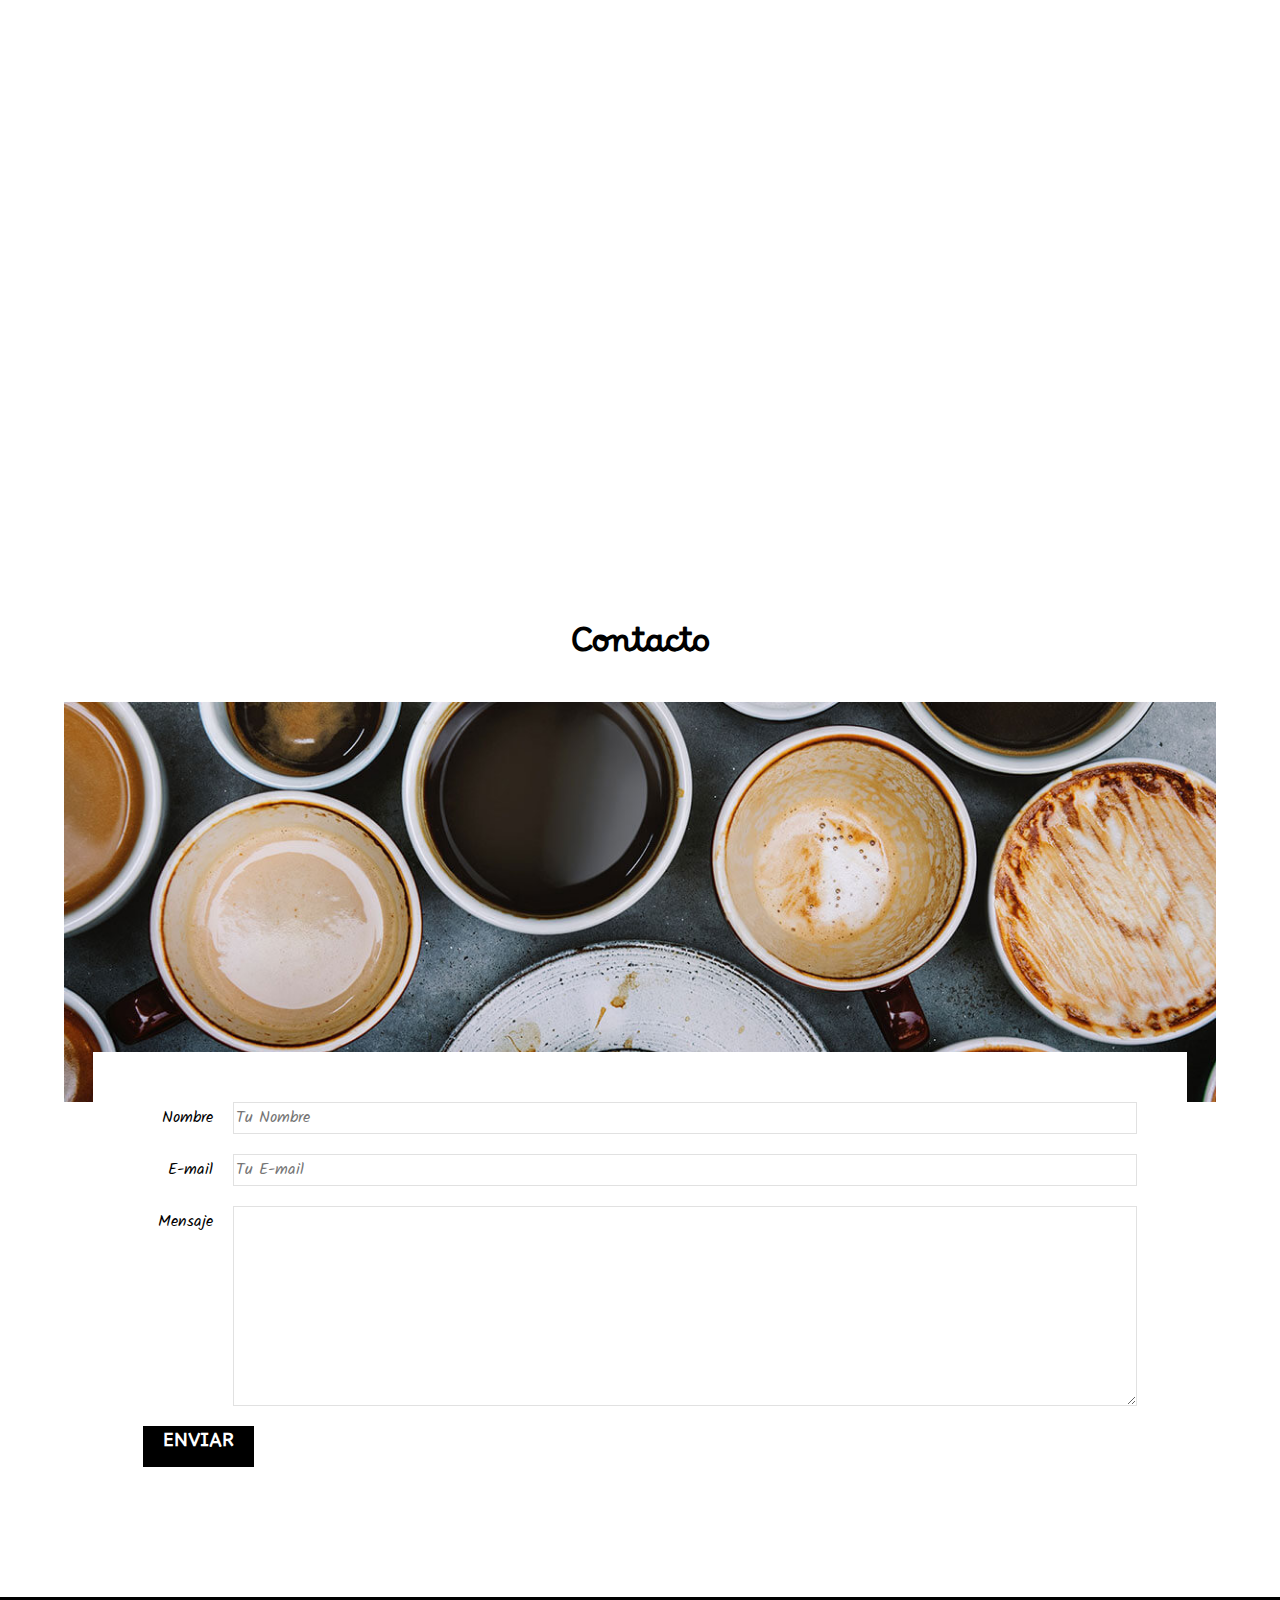
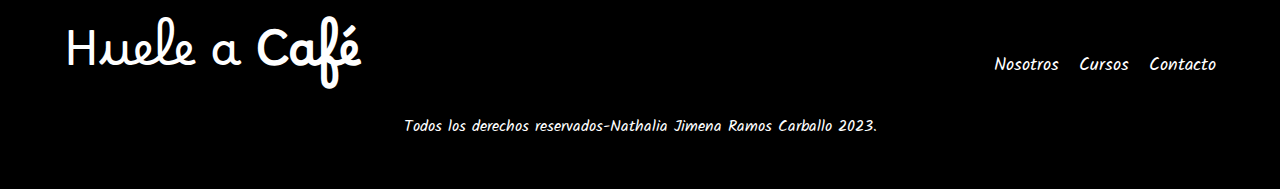
==== contacto.html @ 2bea815c "Initial commit" ====
<!DOCTYPE html>
<html lang="en">

<head>
    <meta charset="UTF-8">
    <meta name="viewport" content="width=device-width, initial-scale=1.0">
    <title>Huele a Café By: Nattys</title>
    <link rel="preload" href="css/normalize.css" as="style">
    <link rel="stylesheet" href="css/normalize.css">
    <link rel="preconnect" href="https://fonts.googleapis.com">
    <link rel="preconnect" href="https://fonts.gstatic.com" crossorigin>
    <link href="https://fonts.googleapis.com/css2?family=Borel&family=Kalam:wght@400;700&display=swap" rel="stylesheet">
    <link rel="preload" href="css/style.css" as="style">
    <link rel="stylesheet" href="css/style.css">

</head>

<body>
    <header class="header">

        <div class="contenedor">
            <div class="barra">
                <a class="logo" href="index.html">
                    <h1 class="logo__nombre no-margin centrar-texto">Huele a <span class="logo__bold">Café</span></h1>
                </a>

                <nav class="navegacion">
                    <a href="nosotros.html" class="navegacion__enlace">Nosotros</a>
                    <a href="cursos.html" class="navegacion__enlace">Cursos</a>
                    <a href="contacto.html" class="navegacion__enlace">Contacto</a>
                </nav>
            </div>
        </div>

        <div class="header__texto">
            <h2 class="no-margin">Blog de Café con los mejores consejos y cursos</h2>
            <p class="no-margin">Aprender de los Expertos con las mejores recetas y consejos</p>
        </div>
    </header>

    <main class="contenedor">
       <h3 class="centrar-texto">Contacto</h3>

        <div class="contacto-bg"></div>

        <form class="formulario">
            <div class="campo">
                <label class="campo__label" for="nombre">Nombre</label>
                <input class="campo__field" type="text" placeholder="Tu Nombre" id="nombre">
            </div>

            <div class="campo">
                <label class="campo__label" for="email">E-mail</label>
                <input class="campo__field" type="email" placeholder="Tu E-mail" id="email">
            </div>

            <div class="campo">
                <label class="campo__label" for="mensaje">Mensaje</label>
                <textarea class="campo__field campo__field--textarea" id="mensaje"></textarea>
            </div>

            <div class="campo">
                <input type="submit" value="Enviar" class="boton boton--primario">
            </div>
        </form>
       
    </main>

    <footer class="footer">
        <div class="contenedor">
            <div class="barra">
                <a class="logo" href="index.html">
                    <h1 class="logo__nombre no-margin centrar-texto">Huele a <span class="logo__bold">Café</span></h1>
                </a>

                <nav class="navegacion">
                    <a href="nosotros.html" class="navegacion__enlace">Nosotros</a>
                    <a href="cursos.html" class="navegacion__enlace">Cursos</a>
                    <a href="contacto.html" class="navegacion__enlace">Contacto</a>
                </nav>
            </div>
        </div>
        <p class="firma">Todos los derechos reservados-Nathalia Jimena Ramos Carballo 2023.</p>
    </footer>

</body>

</html>
---- css/style.css ----
:root {
    --fuenteHeading: 'Borel', cursive;
    --fuenteparrado: 'Kalam', cursive;

    --primario: #784d3c;
    --gris:#e1e1e1;
    --blanco: #ffffff;
    --negro: #000000;
}
html {
     box-sizing: border-box;
     font-size: 62.5%; /* 1 rem = 10px */
}
*, *:before, *:after {
    box-sizing: inherit; /* Heredar del elemento padre */
}
body {
    font-family:var(--fuenteparrado); /* Fuente parrafo*/
    font-size: 1.6rem;
    line-height: 2; /*Interlineado*/
}

/**Globales**/
.contenedor {
    max-width: 120rem;
    width: 90%;/* Contenido no se vaya a las orillas*/
    margin: 0 auto; /* Centrar el contenido horizontalmente*/
}

a {
    text-decoration: none; /*Quitar el interlineado*/
}

h1,h2,h3, h4 {
    font-family: var(--fuenteHeading);
    line-height:1.2 ;
}
h1 {
    font-size: 4.8rem;
}
h2 {
    font-size: 4rem;
}
h3 {
    font-size: 3.2rem;
}
h4 {
    font-size: 2.8rem;
}
img {
    max-width: 100%;
}

/**Utilidades**/
.no-margin {
    margin: 0; /*Eliminar Margen*/
}
.no-padding {
    padding: 0; 
}
.centrar-texto {
    text-align: center;
}

/**Header**/
.webp .header {
  background-image: url(../img/banner.webp);  
}
.no-webp .header {
    background-image: url(../img/banner.jpg);  
}
.header {
    height: 60rem; /* Altura */
    background-size: cover; /*Tome el espacio disponible*/
    background-repeat: no-repeat;
    background-position: center center; /*Muestre el centro de la imagen*/
}
.header__texto {
    text-align: center;
    color: var(--blanco);
    margin-top: 5rem;
}
@media (min-width: 768px) {
    .header__texto {
        margin-top: 20rem;
    }
}
.barra {
    padding-top: 4rem;
}
@media (min-width: 768px ) {
    .barra {
    display:flex;
    justify-content: space-between; /*Alinear contenido Horizontalmente*/ /*Uno de cada lado*/
    align-items: center; /* Alinear verticalmente*/    
    }
}
.logo {
    color: var(--blanco);
}
.logo__nombre {
    font-weight: 400;
}
.logo__bold {
    font-weight: 700;
}
@media (min-width: 768px) {
    .navegacion {
        display: flex;
        gap: 2rem;
    }
}
.navegacion__enlace {
    display: block;
    text-align: center;
    font-size: 1.8rem;
    color: var(--blanco);
}
@media (min-width: 768px) {
    .contenido-principal {
       display: grid;
       grid-template-columns: 2fr 1fr;
       column-gap: 4rem; 
    }
}
.entrada {
    border-bottom: 1px solid var(--gris);
    margin-bottom: 2rem;
}
.entrada:last-of-type {
    border: none;
    margin-bottom: 0;
}
.boton {
    display: block;
    font-family: var(--fuenteHeading);
    color: var(--blanco);
    text-align: center;
    padding: 1rem 2rem;
    font-size: 1.8rem;
    text-transform: uppercase;
    font-weight: 700;
    margin-bottom: 2rem;
    border:none ;
}
@media (min-width: 768px) {
    .boton {
        display: inline-block;
    }
}
.boton:hover {
    cursor: pointer;
}
.boton--primario {
    background-color: var(--negro);
}

.boton--secundario {
    background-color: var(--primario);
}

.cursos {
    list-style: none; /* Quitar viñeta de las listas*/  
}
.widget-curso {
    border-bottom: 1px solid var(--gris);
    margin-bottom: 2rem;
}
.widget-curso:last-of-type {
    border: none;
    margin-bottom: 0; 
}
.widget-curso__label {
    font-family: var(--fuenteHeading);
    font-weight: bold;
}
.widget-curso__info {
    font-weight: normal;
}
.widget-curso__label,
.widget-curso__info {
    font-size: 2rem;
}

/** Footer **/
.footer {
    text-align: center;
    background-color: var(--negro);
    padding-bottom: 3rem;
    margin-top: 4rem;
}
.firma {
    color: var(--blanco);
}

/**Sobre Nosotros**/
@media (min-width: 768px) {
   .sobre-nosotros {
    display: grid;
    grid-template-columns: repeat(2, 1fr);
    column-gap: 2rem;
    } 
}

/**Cursos**/
.curso {
    padding: 3rem 0;
    border-bottom: 1px solid var(--gris);
}
@media (min-width: 768px) {
    .curso {
        display: grid;
        grid-template-columns: 1fr 2fr;
        column-gap: 2rem;
    }
}
.curso:last-of-type {
    border: none;
}
.curso__label {
    font-family: var(--fuenteHeading);
    font-weight: bold;
}
.curso__info {
    font-weight: normal;
}
.curso__label,
.curso__info {
    font-size: 2rem;
}

/**Contacto**/
.contacto-bg {
    background-image: url(../img/contacto.jpg);
    height: 40rem; /*Altura*/ 
    background-size: cover;
    background-repeat: no-repeat;
}

/**Formulario**/
.formulario {
    background-color: var(--blanco);
    margin: -5rem auto 0 auto;
    width: 95%;
    padding: 5rem;
}
.campo {
    display: flex;
    margin-bottom: 2rem;
}
.campo__label {
    flex: 0 0 9rem;
    text-align: right;
    padding-right: 2rem;
}
.campo__field {
    flex: 1;
    border: 1px solid var(--gris);
}
.campo__field--textarea {
    height: 20rem;
}
---- css/style.css ----
:root {
    --fuenteHeading: 'Borel', cursive;
    --fuenteparrado: 'Kalam', cursive;

    --primario: #784d3c;
    --gris:#e1e1e1;
    --blanco: #ffffff;
    --negro: #000000;
}
html {
     box-sizing: border-box;
     font-size: 62.5%; /* 1 rem = 10px */
}
*, *:before, *:after {
    box-sizing: inherit; /* Heredar del elemento padre */
}
body {
    font-family:var(--fuenteparrado); /* Fuente parrafo*/
    font-size: 1.6rem;
    line-height: 2; /*Interlineado*/
}

/**Globales**/
.contenedor {
    max-width: 120rem;
    width: 90%;/* Contenido no se vaya a las orillas*/
    margin: 0 auto; /* Centrar el contenido horizontalmente*/
}

a {
    text-decoration: none; /*Quitar el interlineado*/
}

h1,h2,h3, h4 {
    font-family: var(--fuenteHeading);
    line-height:1.2 ;
}
h1 {
    font-size: 4.8rem;
}
h2 {
    font-size: 4rem;
}
h3 {
    font-size: 3.2rem;
}
h4 {
    font-size: 2.8rem;
}
img {
    max-width: 100%;
}

/**Utilidades**/
.no-margin {
    margin: 0; /*Eliminar Margen*/
}
.no-padding {
    padding: 0; 
}
.centrar-texto {
    text-align: center;
}

/**Header**/
.webp .header {
  background-image: url(../img/banner.webp);  
}
.no-webp .header {
    background-image: url(../img/banner.jpg);  
}
.header {
    height: 60rem; /* Altura */
    background-size: cover; /*Tome el espacio disponible*/
    background-repeat: no-repeat;
    background-position: center center; /*Muestre el centro de la imagen*/
}
.header__texto {
    text-align: center;
    color: var(--blanco);
    margin-top: 5rem;
}
@media (min-width: 768px) {
    .header__texto {
        margin-top: 20rem;
    }
}
.barra {
    padding-top: 4rem;
}
@media (min-width: 768px ) {
    .barra {
    display:flex;
    justify-content: space-between; /*Alinear contenido Horizontalmente*/ /*Uno de cada lado*/
    align-items: center; /* Alinear verticalmente*/    
    }
}
.logo {
    color: var(--blanco);
}
.logo__nombre {
    font-weight: 400;
}
.logo__bold {
    font-weight: 700;
}
@media (min-width: 768px) {
    .navegacion {
        display: flex;
        gap: 2rem;
    }
}
.navegacion__enlace {
    display: block;
    text-align: center;
    font-size: 1.8rem;
    color: var(--blanco);
}
@media (min-width: 768px) {
    .contenido-principal {
       display: grid;
       grid-template-columns: 2fr 1fr;
       column-gap: 4rem; 
    }
}
.entrada {
    border-bottom: 1px solid var(--gris);
    margin-bottom: 2rem;
}
.entrada:last-of-type {
    border: none;
    margin-bottom: 0;
}
.boton {
    display: block;
    font-family: var(--fuenteHeading);
    color: var(--blanco);
    text-align: center;
    padding: 1rem 2rem;
    font-size: 1.8rem;
    text-transform: uppercase;
    font-weight: 700;
    margin-bottom: 2rem;
    border:none ;
}
@media (min-width: 768px) {
    .boton {
        display: inline-block;
    }
}
.boton:hover {
    cursor: pointer;
}
.boton--primario {
    background-color: var(--negro);
}

.boton--secundario {
    background-color: var(--primario);
}

.cursos {
    list-style: none; /* Quitar viñeta de las listas*/  
}
.widget-curso {
    border-bottom: 1px solid var(--gris);
    margin-bottom: 2rem;
}
.widget-curso:last-of-type {
    border: none;
    margin-bottom: 0; 
}
.widget-curso__label {
    font-family: var(--fuenteHeading);
    font-weight: bold;
}
.widget-curso__info {
    font-weight: normal;
}
.widget-curso__label,
.widget-curso__info {
    font-size: 2rem;
}

/** Footer **/
.footer {
    text-align: center;
    background-color: var(--negro);
    padding-bottom: 3rem;
    margin-top: 4rem;
}
.firma {
    color: var(--blanco);
}

/**Sobre Nosotros**/
@media (min-width: 768px) {
   .sobre-nosotros {
    display: grid;
    grid-template-columns: repeat(2, 1fr);
    column-gap: 2rem;
    } 
}

/**Cursos**/
.curso {
    padding: 3rem 0;
    border-bottom: 1px solid var(--gris);
}
@media (min-width: 768px) {
    .curso {
        display: grid;
        grid-template-columns: 1fr 2fr;
        column-gap: 2rem;
    }
}
.curso:last-of-type {
    border: none;
}
.curso__label {
    font-family: var(--fuenteHeading);
    font-weight: bold;
}
.curso__info {
    font-weight: normal;
}
.curso__label,
.curso__info {
    font-size: 2rem;
}

/**Contacto**/
.contacto-bg {
    background-image: url(../img/contacto.jpg);
    height: 40rem; /*Altura*/ 
    background-size: cover;
    background-repeat: no-repeat;
}

/**Formulario**/
.formulario {
    background-color: var(--blanco);
    margin: -5rem auto 0 auto;
    width: 95%;
    padding: 5rem;
}
.campo {
    display: flex;
    margin-bottom: 2rem;
}
.campo__label {
    flex: 0 0 9rem;
    text-align: right;
    padding-right: 2rem;
}
.campo__field {
    flex: 1;
    border: 1px solid var(--gris);
}
.campo__field--textarea {
    height: 20rem;
}
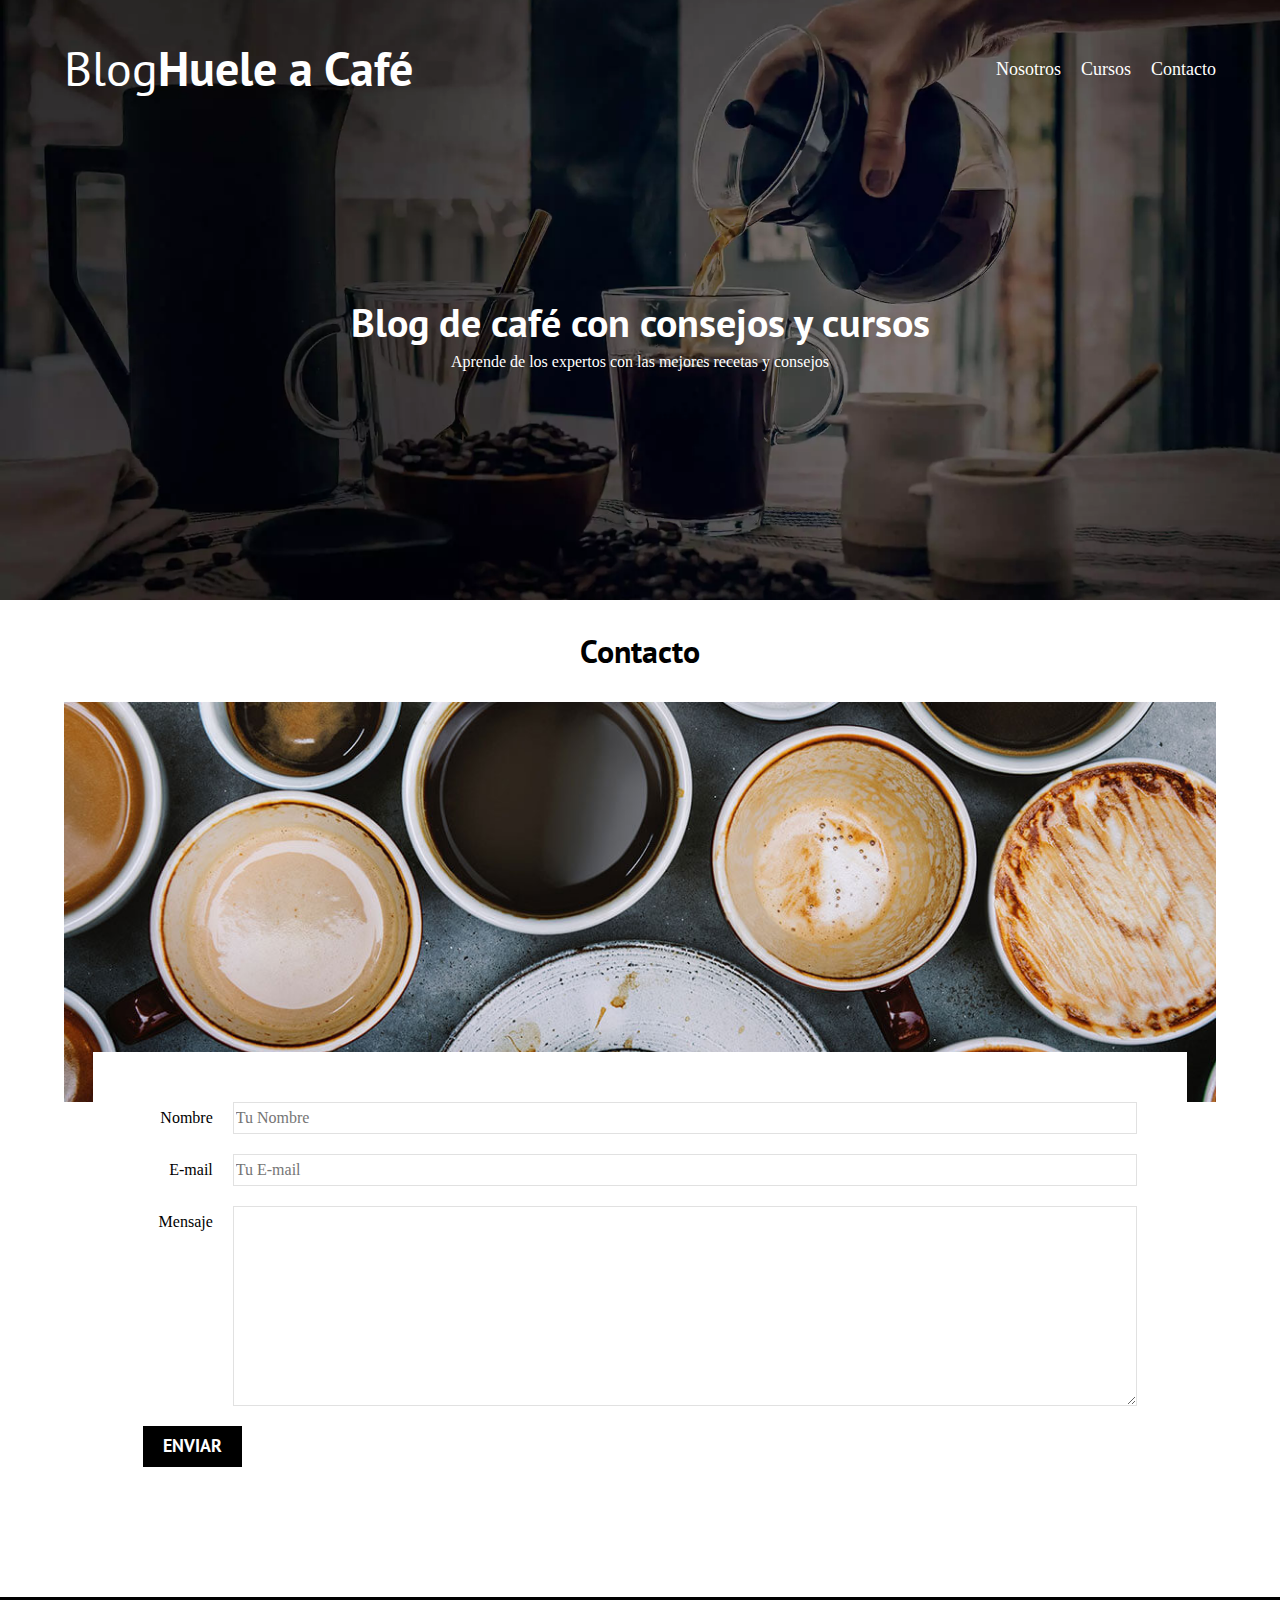
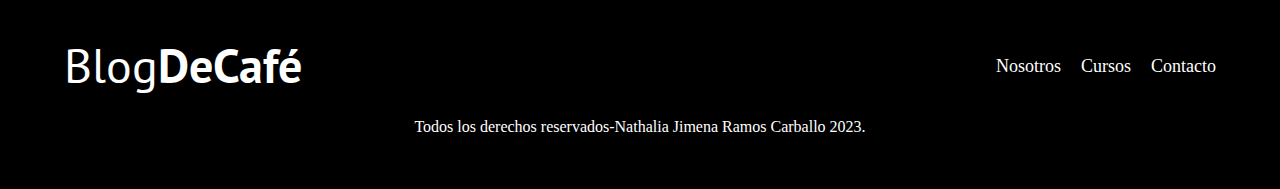
==== commit bd9e3023: "Actuali" ====
--- a/contacto.html
+++ b/contacto.html
@@ -1,27 +1,21 @@
 <!DOCTYPE html>
 <html lang="en">
-
 <head>
     <meta charset="UTF-8">
     <meta name="viewport" content="width=device-width, initial-scale=1.0">
-    <title>Huele a Café By: Nattys</title>
-    <link rel="preload" href="css/normalize.css" as="style">
+    <title>HueleaCafé</title>
     <link rel="stylesheet" href="css/normalize.css">
-    <link rel="preconnect" href="https://fonts.googleapis.com">
-    <link rel="preconnect" href="https://fonts.gstatic.com" crossorigin>
-    <link href="https://fonts.googleapis.com/css2?family=Borel&family=Kalam:wght@400;700&display=swap" rel="stylesheet">
-    <link rel="preload" href="css/style.css" as="style">
+    <link href="https://fonts.googleapis.com/css2?family=Open+Sans&family=PT+Sans:wght@400;700&display=swap" rel="stylesheet">
     <link rel="stylesheet" href="css/style.css">
+</head>
+<body>
 
-</head>
-
-<body>
     <header class="header">
 
         <div class="contenedor">
             <div class="barra">
                 <a class="logo" href="index.html">
-                    <h1 class="logo__nombre no-margin centrar-texto">Huele a <span class="logo__bold">Café</span></h1>
+                    <h1 class="logo__nombre no-margin centrar-texto">Blog<span class="logo__bold">Huele a Café</span></h1>
                 </a>
 
                 <nav class="navegacion">
@@ -33,44 +27,56 @@
         </div>
 
         <div class="header__texto">
-            <h2 class="no-margin">Blog de Café con los mejores consejos y cursos</h2>
-            <p class="no-margin">Aprender de los Expertos con las mejores recetas y consejos</p>
+            <h2 class="no-margin">Blog de café con consejos y cursos</h2>
+            <p class="no-margin">Aprende de los expertos con las mejores recetas y consejos</p>
         </div>
     </header>
 
     <main class="contenedor">
-       <h3 class="centrar-texto">Contacto</h3>
+        <h3 class="centrar-texto">Contacto</h3>
 
         <div class="contacto-bg"></div>
 
         <form class="formulario">
             <div class="campo">
                 <label class="campo__label" for="nombre">Nombre</label>
-                <input class="campo__field" type="text" placeholder="Tu Nombre" id="nombre">
+                <input 
+                    class="campo__field"
+                    type="text" 
+                    placeholder="Tu Nombre" 
+                    id="nombre"
+                >
             </div>
-
             <div class="campo">
                 <label class="campo__label" for="email">E-mail</label>
-                <input class="campo__field" type="email" placeholder="Tu E-mail" id="email">
+                <input 
+                    class="campo__field"
+                    type="email" 
+                    placeholder="Tu E-mail" 
+                    id="email"
+                >
             </div>
-
             <div class="campo">
                 <label class="campo__label" for="mensaje">Mensaje</label>
-                <textarea class="campo__field campo__field--textarea" id="mensaje"></textarea>
+                <textarea 
+                    class="campo__field campo__field--textarea"
+                    id="mensaje"
+                ></textarea>
             </div>
 
             <div class="campo">
                 <input type="submit" value="Enviar" class="boton boton--primario">
             </div>
         </form>
-       
+
+        
     </main>
 
     <footer class="footer">
         <div class="contenedor">
             <div class="barra">
                 <a class="logo" href="index.html">
-                    <h1 class="logo__nombre no-margin centrar-texto">Huele a <span class="logo__bold">Café</span></h1>
+                    <h1 class="logo__nombre no-margin centrar-texto">Blog<span class="logo__bold">DeCafé</span></h1>
                 </a>
 
                 <nav class="navegacion">
@@ -82,7 +88,6 @@
         </div>
         <p class="firma">Todos los derechos reservados-Nathalia Jimena Ramos Carballo 2023.</p>
     </footer>
-
+    <script src="js/modernizr.js"></script>
 </body>
-
 </html>--- a/css/style.css
+++ b/css/style.css
@@ -1,7 +1,7 @@
 :root {
-    --fuenteHeading: 'Borel', cursive;
-    --fuenteparrado: 'Kalam', cursive;
-
+    --fuenteHeading: 'PT Sans', sans-serif;
+    --fuenteParrafos: 'Open Sans', sans-serif;
+    
     --primario: #784d3c;
     --gris:#e1e1e1;
     --blanco: #ffffff;
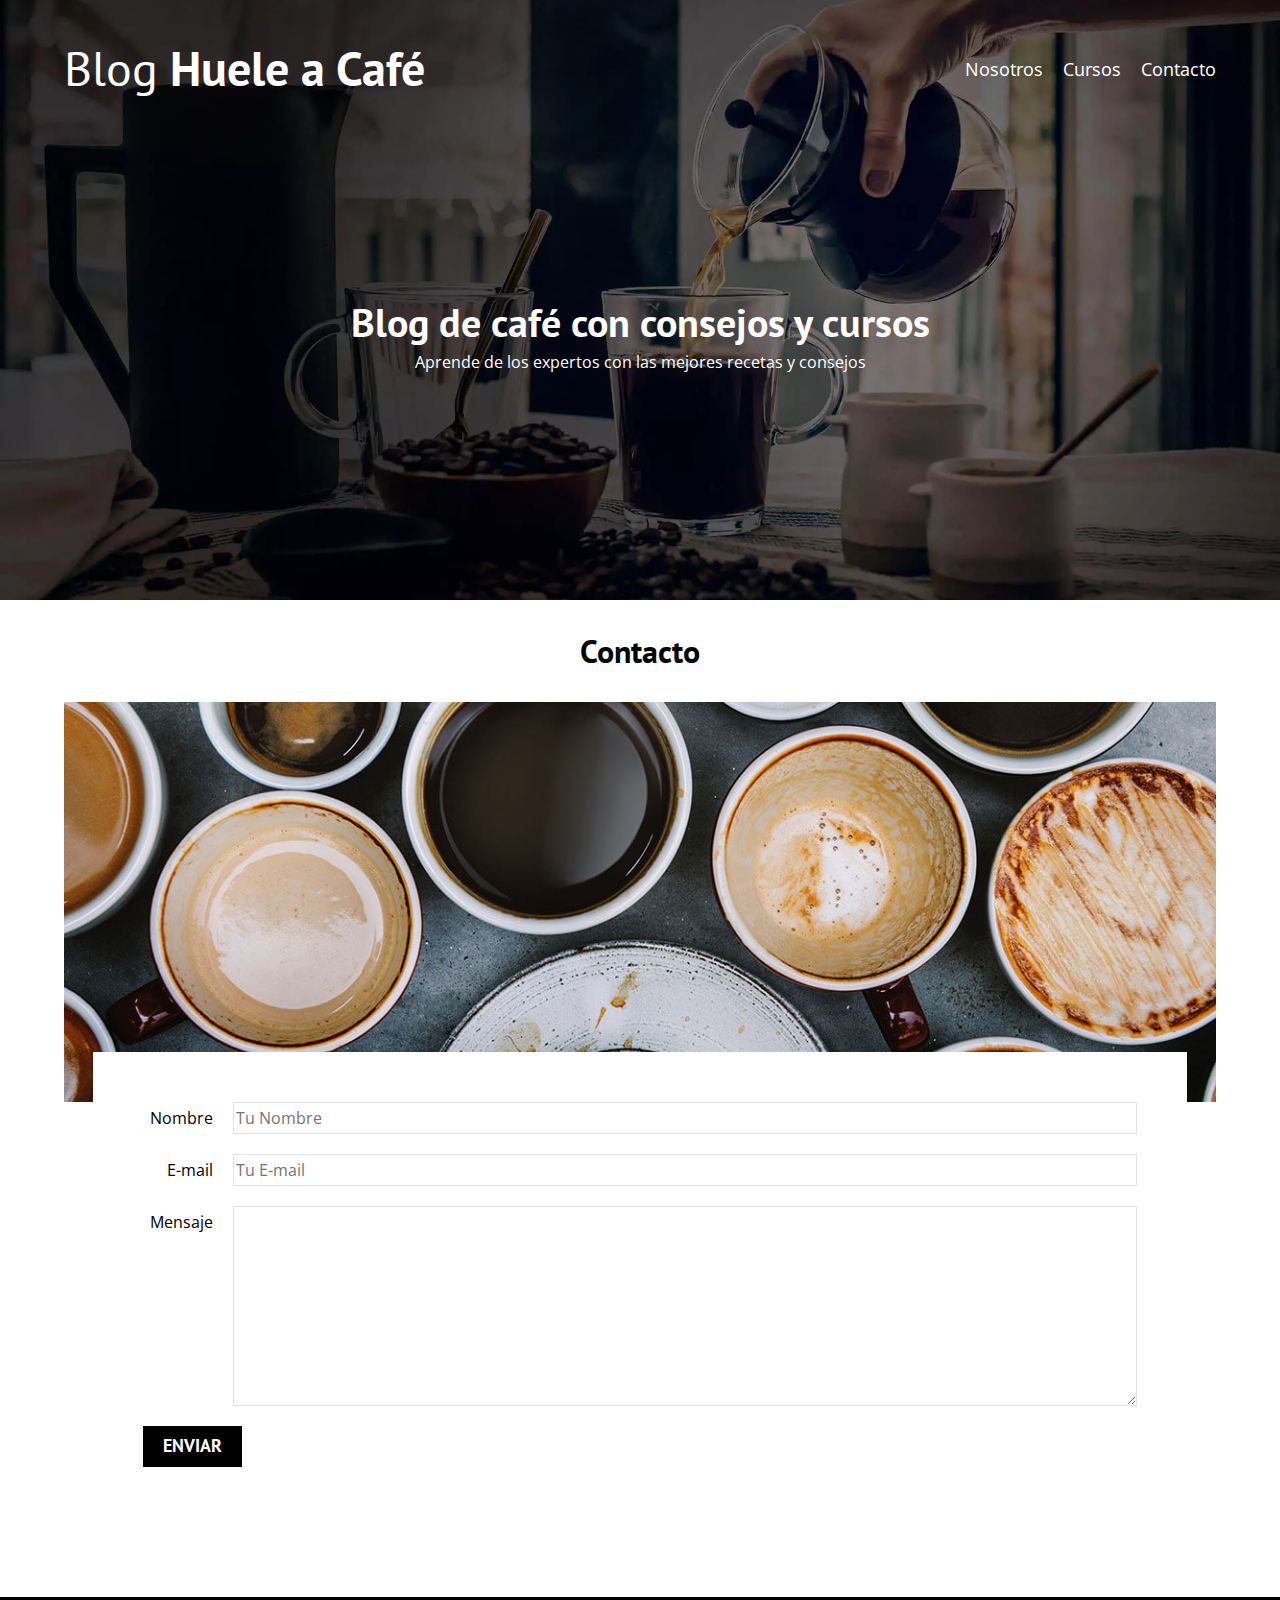
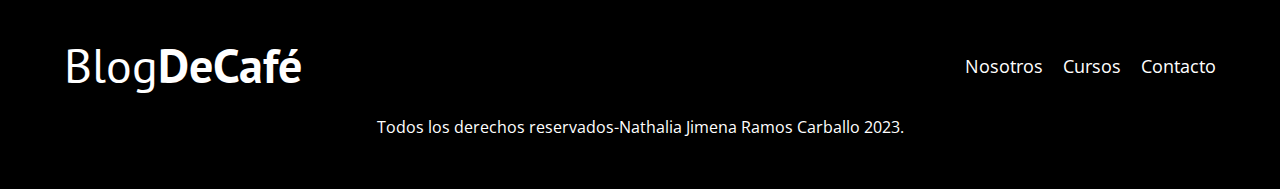
==== commit e0f9054d: "ACTUALIZA" ====
--- a/contacto.html
+++ b/contacto.html
@@ -15,7 +15,7 @@
         <div class="contenedor">
             <div class="barra">
                 <a class="logo" href="index.html">
-                    <h1 class="logo__nombre no-margin centrar-texto">Blog<span class="logo__bold">Huele a Café</span></h1>
+                    <h1 class="logo__nombre no-margin centrar-texto">Blog<span class="logo__bold"> Huele a Café</span></h1>
                 </a>
 
                 <nav class="navegacion">
--- a/css/style.css
+++ b/css/style.css
@@ -15,7 +15,7 @@
     box-sizing: inherit; /* Heredar del elemento padre */
 }
 body {
-    font-family:var(--fuenteparrado); /* Fuente parrafo*/
+    font-family:var(--fuenteParrafos); /* Fuente parrafo*/
     font-size: 1.6rem;
     line-height: 2; /*Interlineado*/
 }
